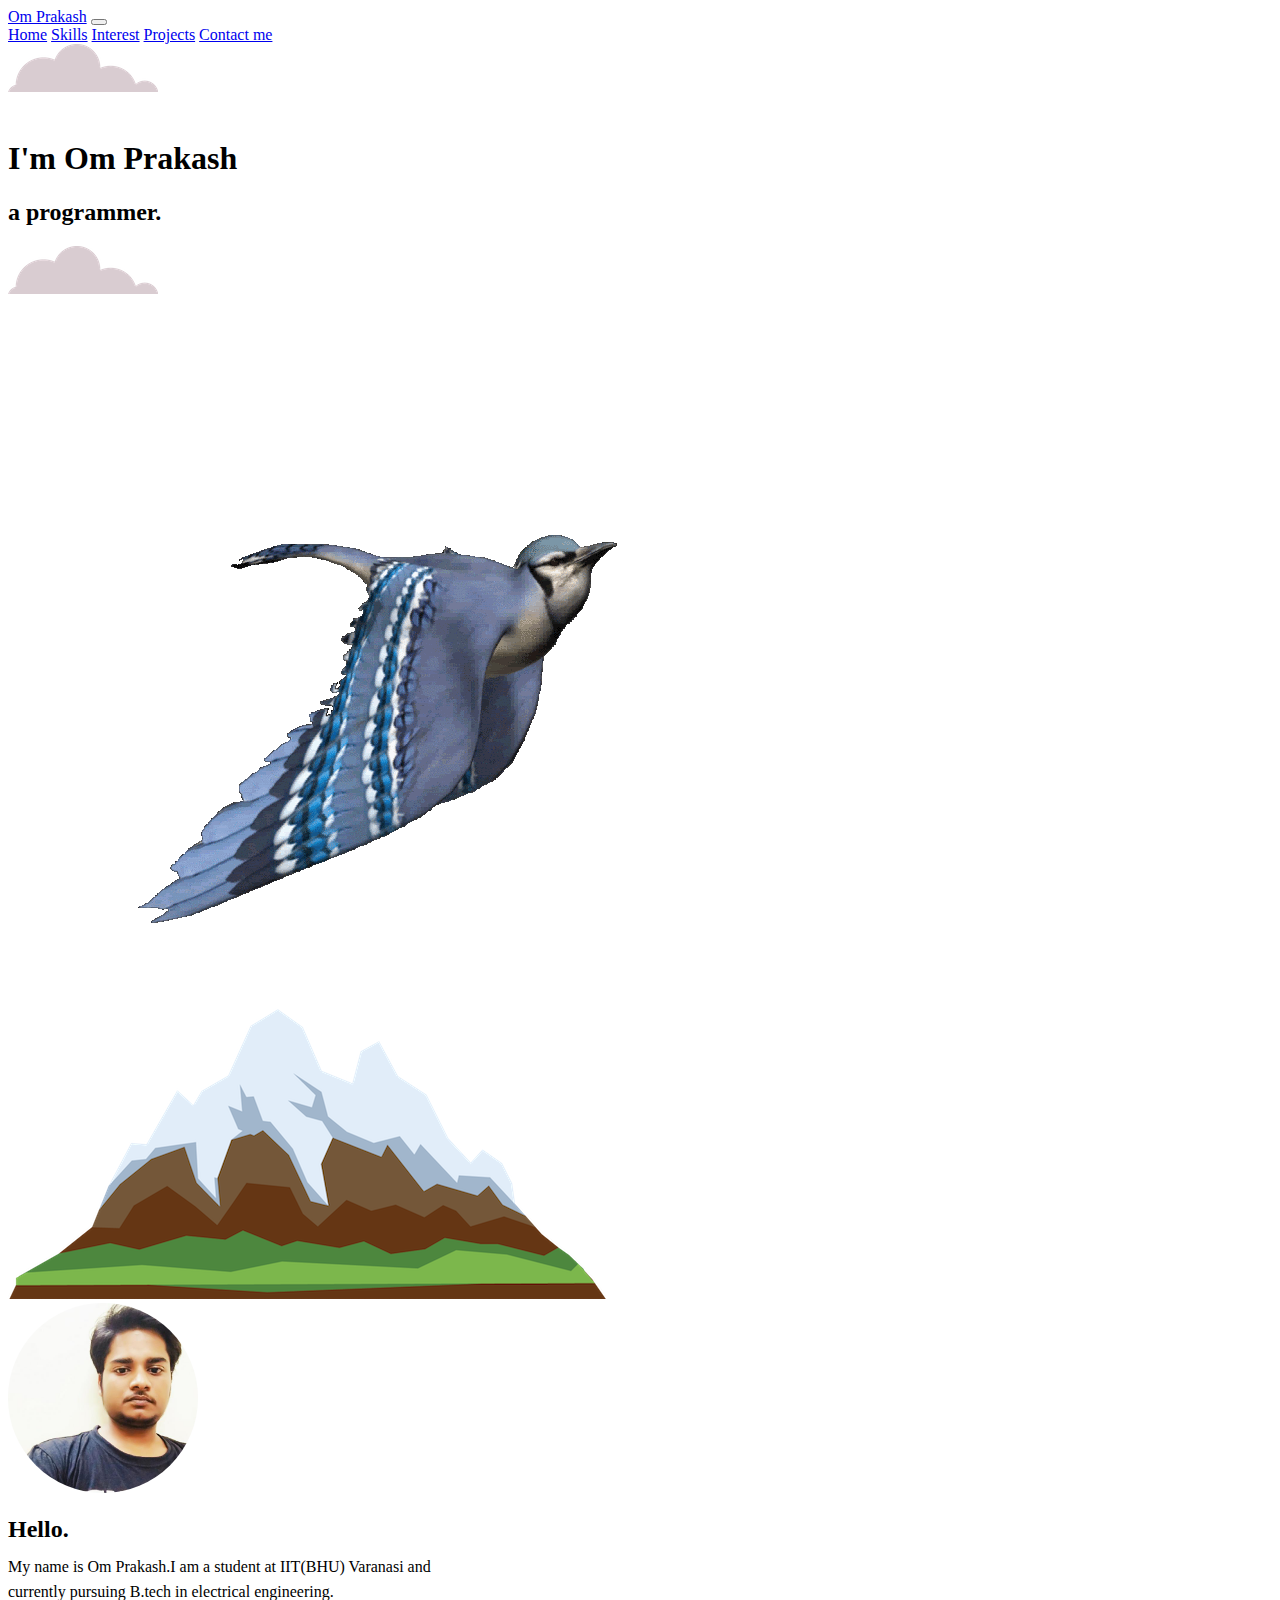
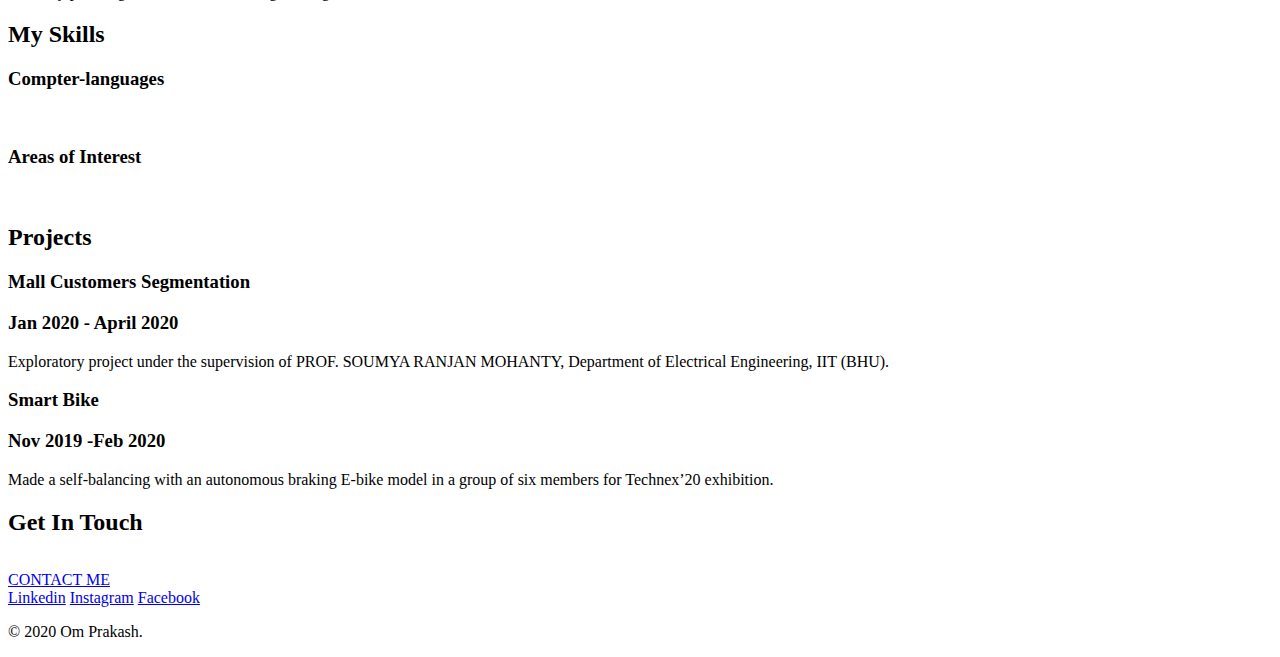
==== index.html @ a8c79b15 "Add files via upload" ====
<!DOCTYPE html>
<html>

<head>
  <meta charset="utf-8">
  <title>Om Prakash </title>
  <link rel="stylesheet" href="styles.css">
  <link rel="icon" href="favicon.ico">
  <link rel="preconnect" href="https://fonts.gstatic.com">
  <link href="https://fonts.googleapis.com/css2?family=Kaushan+Script&family=Merriweather&family=Montserrat&display=swap" rel="stylesheet">
  <link href="https://fonts.googleapis.com/css2?family=Great+Vibes&display=swap" rel="stylesheet">
  <link href="https://cdn.jsdelivr.net/npm/bootstrap@5.0.0-beta2/dist/css/bootstrap.min.css" rel="stylesheet" integrity="sha384-BmbxuPwQa2lc/FVzBcNJ7UAyJxM6wuqIj61tLrc4wSX0szH/Ev+nYRRuWlolflfl" crossorigin="anonymous">
 <script type="text/javascript">
   window.onload=function()
   {
    document.getElementById('preloader').style.display="none" ;
    document.getElementById('main').style.display="block" ;
   }
 </script>
</head>

<body>

  <div id="preloader" style="display: flex ;align-items: center;justify-content: center;" class="">
   <img style="width:30% ;height:30% ;"src="preload.gif" alt="">
  </div>
  <div id="main">
  <nav class="navbar navbar-expand-lg navbar-dark  ">
    <div class="container-fluid navabar-custom">
        <a class="navbar-brand " href="#">Om Prakash</a>
        <button class="navbar-toggler" type="button" data-bs-toggle="collapse" data-bs-target="#navbarNavAltMarkup" aria-controls="navbarNavAltMarkup" aria-expanded="false" aria-label="Toggle navigation">
            <span class="navbar-toggler-icon"></span>
        </button>
        <div class="collapse navbar-collapse" id="navbarNavAltMarkup">
            <div class="navbar-nav  ms-auto ">
                <a class="nav-link active" aria-current="page" href="#">Home</a>
                <a class="nav-link" href="#">Skills</a>
                <a class="nav-link" href="#">Interest</a>
                <a class="nav-link" href="#">Projects</a>
                <a class="nav-link" href="#">Contact me</a>
            </div>
        </div>
    </div>
</nav>

  <div class="top-container">
    <img class="top-cloud" src="cloud.png" alt="cloud">
    <h1 style="margin-top:3.5% ;">I'm Om Prakash</h1>
    <h2 style="margin-top: 20px ;">a programmer.</h2>
    <img class="bottom-cloud" src="cloud.png" alt="cloud">
    <div class="container">
     <img src="1.gif" alt="" class="bird">
    </div>
    <img class="mountain" src="mountain.png" alt="mountain">
  </div>

  <div class="middle-container">
    <div class="profile">
      <img class="profile-images" width="190" height="190" style="border-radius :100% ;" src="pic.jpeg" alt="profile photo">
      <h2 style="margin-bottom:0;">Hello.</h2>
      <p style="margin-top:15px ;margin-bottom:0;">My name is Om Prakash.I am a student at IIT(BHU) Varanasi and </p>
      <p style="margin-top:7px ;">currently pursuing B.tech in electrical engineering.</p>
    </div>

    <div class="skills">
      <h2>My Skills</h2>
      <div class="skill-row">
        <h3>Compter-languages</h3>
        <img class="skill-images" src="https://www.flaticon.com/svg/static/icons/svg/3522/3522283.svg" alt="">
        <img class="skill-images" src="https://www.flaticon.com/svg/static/icons/svg/919/919841.svg" alt="">
        <img class="skill-images" src="https://encrypted-tbn0.gstatic.com/images?q=tbn%3AANd9GcR-Jv7PUxguYpQajHH_O7sithBdYjud4yX-RA&usqp=CAU" alt="">
      </div>
      <div class="skill-row">
        <h3>Areas of Interest</h3>
        <img class="skill-images" src="https://encrypted-tbn0.gstatic.com/images?q=tbn%3AANd9GcQUdCcpIP-4OM67r0qhZ4t2pnaHOwc1dmBVHQ&usqp=CAU" alt="">
        <img class="skill-images" src="https://miro.medium.com/max/1200/1*pE2fOVDikEUwiQJlh4ggzg.jpeg" alt="">
        <img class="skill-images" src="https://encrypted-tbn0.gstatic.com/images?q=tbn%3AANd9GcRnnXZkPIuKunti63oDZ3qPDF-9YlYYuJaTmQ&usqp=CAU" alt="">

      </div>
    </div>

    <div class="Projects">
      <h2>Projects</h2>
      <div class="Projects-row">
        <div class="Projects-row-heading">
          <h3>Mall Customers Segmentation</h3>
          <h3>Jan 2020 - April 2020</h3>
        </div>
        <p class="Projects-row-text">Exploratory project under the supervision of PROF. SOUMYA RANJAN MOHANTY, Department of Electrical Engineering, IIT (BHU).</p>
      </div>
      <div class="Projects-row">
        <div class="Projects-row-heading">
          <h3>Smart Bike</h3>
          <h3>Nov 2019 -Feb 2020</h3>
        </div>
        <p class="Projects-row-text">Made a self-balancing with an autonomous braking E-bike model in a group of six members for Technex’20 exhibition.</p>

      </div>
    </div>

    <div class="contact-me">
      <h2 style="margin-bottom:35px ;">Get In Touch</h2>
      <a class="btn" href="contact.html">CONTACT ME</a>
    </div>
  </div>


  <div class="bottom-container">
    <a class="footer-link" href="https://www.linkedin.com/in/om-prakash-99758b162/">Linkedin</a>
    <a class="footer-link" href="https://www.instagram.com/omprakash_08_/">Instagram</a>
    <a class="footer-link" href="https://www.facebook.com/profile.php?id=100005571438388">Facebook</a>
    <p class="copywirte">© 2020 Om Prakash.</p>
  </div>

</div>

<script src="https://cdn.jsdelivr.net/npm/bootstrap@5.0.0-beta2/dist/js/bootstrap.bundle.min.js" integrity="sha384-b5kHyXgcpbZJO/tY9Ul7kGkf1S0CWuKcCD38l8YkeH8z8QjE0GmW1gYU5S9FOnJ0" crossorigin="anonymous"></script>
</body>

</html>
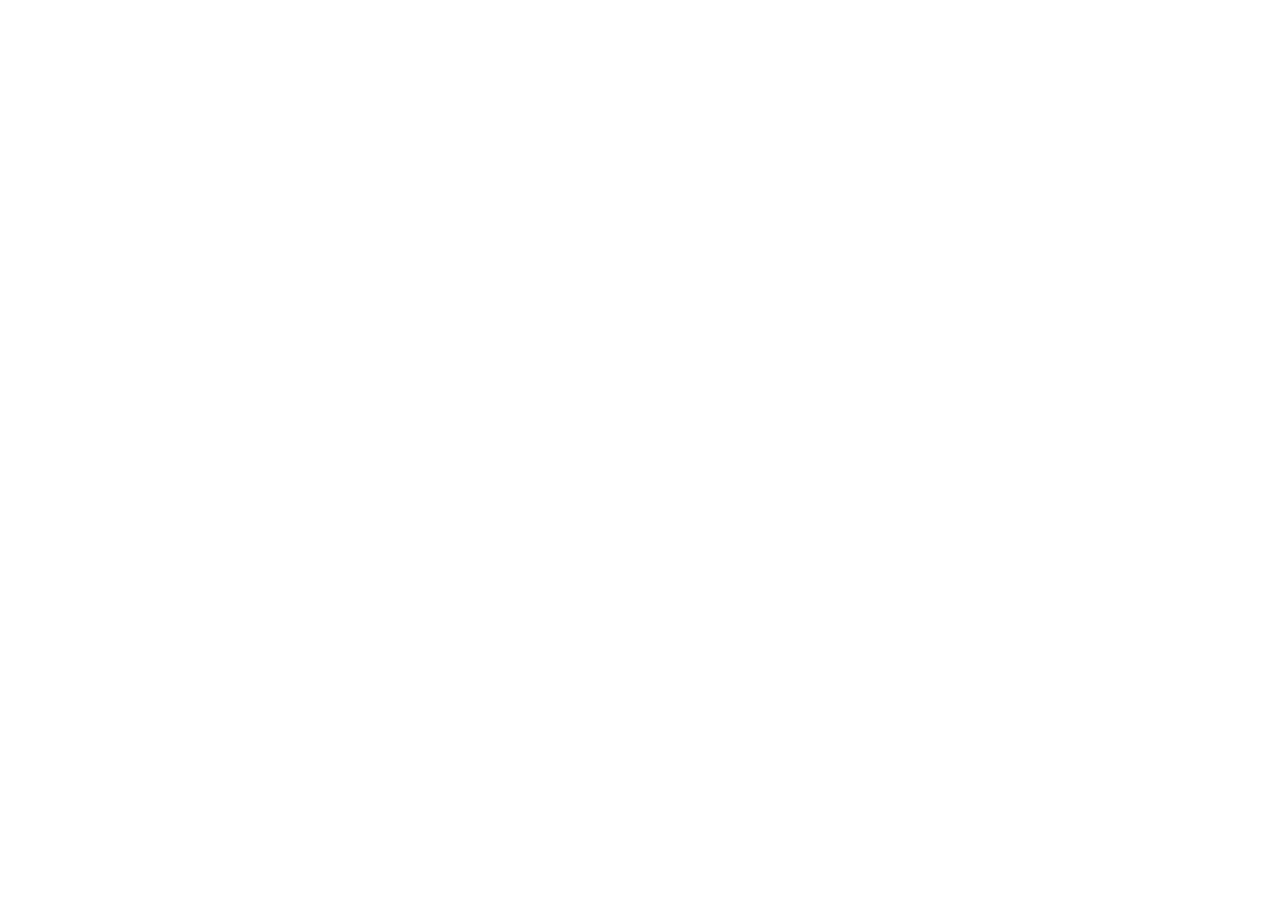
==== commit 03dcb68a: "Update index.html" ====
--- a/index.html
+++ b/index.html
@@ -14,7 +14,7 @@
    window.onload=function()
    {
     document.getElementById('preloader').style.display="none" ;
-    document.getElementById('main').style.display="block" ;
+    document.getElementById('main-').style.display="block" ;
    }
  </script>
 </head>
--- a/styles.css
+++ b/styles.css
@@ -0,0 +1,226 @@
+/*************************************************tag element***********************************************************/
+body {
+  text-align: center;
+  margin: 0;
+  font-family: 'Merriweather', serif;
+  font-size: 20px !important;
+  color: #40514E;
+}
+
+hr {
+  border-color: #EAF6F6 !important;
+  border-width: 5px !important;
+  border-style: dotted none none !important;
+  width: 10% !important;
+  margin: 60px auto !important;
+  opacity: revert !important ;
+  background-color: transparent !important ;
+}
+
+h1 {
+  color: #66bfbf;
+  font-size: 4.0rem !important;
+  margin: 0 auto;
+  font-family: 'Great Vibes', cursive;
+  /*font-family: 'Kaushan Script', cursive;*/
+}
+
+h2 {
+  color: #66BFBF;
+  font-family: 'Montserrat', sans-serif;
+  font-size: 1.8rem !important;
+  font-weight: bold;
+  margin: 35px auto;
+
+}
+
+h3 {
+  color: #11999E;
+  margin: 5px !important;
+    font-family: 'Montserrat', sans-serif;
+  font-weight: normal;
+}
+p{
+  letter-spacing:1px !important;
+  font-size: 1.7rem !important ;}
+
+
+/******************************************************************************class tag *************************************************/
+#main{
+display: none;
+}
+#preloader{
+margin-top: 13%;
+/*animation: bg-color 5s infinite ;*/
+}
+
+
+.top-container {
+  background-color: #cbf1f5;
+  position: relative;
+
+  padding-top: 100px;
+  overflow: hidden;
+
+}
+
+.top-cloud {
+  position: absolute;
+  right: 25%;
+  top: 8%;
+}
+
+.bottom-cloud {
+  position: absolute;
+  left: 22%;
+  top: 43% ;
+}
+.mountain{
+margin-top: 8%   ;
+}
+
+.middle-container {
+  margin: 50px 0 ;
+}
+
+.bottom-container {
+  /*background-color: #66BFBF;*/
+  background-color: #00303f;
+  padding: 2rem 0 1rem ;
+}
+
+.skills{
+  background-color:#E4F9F5 ;
+  padding: 3rem 0 ;
+  margin-top:5rem ;
+}
+
+.skill-images {
+  width: 225px;
+  height: 225px;
+  border-radius: 100%;
+  padding: 10px;
+  margin-bottom: 80px ;
+  margin-top: 20px ;
+}
+.skill-row{
+  margin-top: 3rem ;
+}
+
+.profile-images {
+  margin-top: 15px;
+  margin-bottom: 10px ;
+}
+
+.Projects-row-heading {
+  float: left;
+  text-align: left;
+}
+
+.Projects-row-text {
+  text-align: left;
+  margin-left: 30rem;
+  line-height: 1.7;
+}
+
+.Projects-row {
+  margin: 50px 10rem;
+}
+.Projects{
+  margin: 85px 0 140px ;
+}
+.contact-me{
+  margin: 80px auto;
+}
+
+.btn {
+  background: #11cdd4;
+  background-image: -webkit-linear-gradient(top, #11cdd4, #11999e);
+  background-image: -moz-linear-gradient(top, #11cdd4, #11999e);
+  background-image: -ms-linear-gradient(top, #11cdd4, #11999e);
+  background-image: -o-linear-gradient(top, #11cdd4, #11999e);
+  background-image: linear-gradient(to bottom, #11cdd4, #11999e);
+  -webkit-border-radius: 8;
+  -moz-border-radius: 8;
+  border-radius: 8px !important;
+    font-family: 'Montserrat', sans-serif;
+  color: #ffffff;
+  font-size: 16px;
+  padding: 10px 20px 10px 20px;
+  border: solid #2dcf9f 2px;
+  text-decoration: none;
+}
+
+.btn:hover {
+  background: #30e3cb;
+  background-image: -webkit-linear-gradient(top, #30e3cb, #2bc4ad);
+  background-image: -moz-linear-gradient(top, #30e3cb, #2bc4ad);
+  background-image: -ms-linear-gradient(top, #30e3cb, #2bc4ad);
+  background-image: -o-linear-gradient(top, #30e3cb, #2bc4ad);
+  background-image: linear-gradient(to bottom, #30e3cb, #2bc4ad);
+  text-decoration: none;
+}
+
+
+.footer-link{
+  color: #11999E ;
+    font-family: 'Montserrat', sans-serif;
+    margin: 10px 3% ;
+    text-decoration: none;
+}
+.footer-link:hover{
+  color: #EAF6F6;
+}
+
+.copywirte{
+  color: #EAF6F6 ;
+  margin-top: 1rem ;
+  font-size: 1.2rem !important ;
+}
+/*************************************************nav element*************************************/
+.navbar-dark {
+    background-color:#00303f;
+    font-size :1.3rem ;
+}
+.navbar-brand{
+    margin :0 2% !important;
+}
+.navbar-collapse{
+ margin-right :2% ;
+}
+.nav-link{
+    margin :0 0.65rem;
+}
+/***********************************************bird flying********************************************/
+
+.bird{
+  position: absolute;
+  width: 7rem ;
+  animation: fly 7s infinite ;
+}
+@keyframes bg-color {
+0%{background-color: #6666ff ;}
+25%{background-color: #3398db;}
+50%{background-color: skyblue ;}
+75%{background-color: #3398db;}
+100%{background-color: #6666ff;}
+}
+@keyframes fly{
+0%{
+  left :-15% ;
+  top: 70% ;
+}
+25%{
+top: 50% ;
+}
+50%{
+top: 35% ;
+}
+75%{
+top: 35% ;
+}
+100%{
+  left: 115% ;
+  top: 30% ;
+}
+}
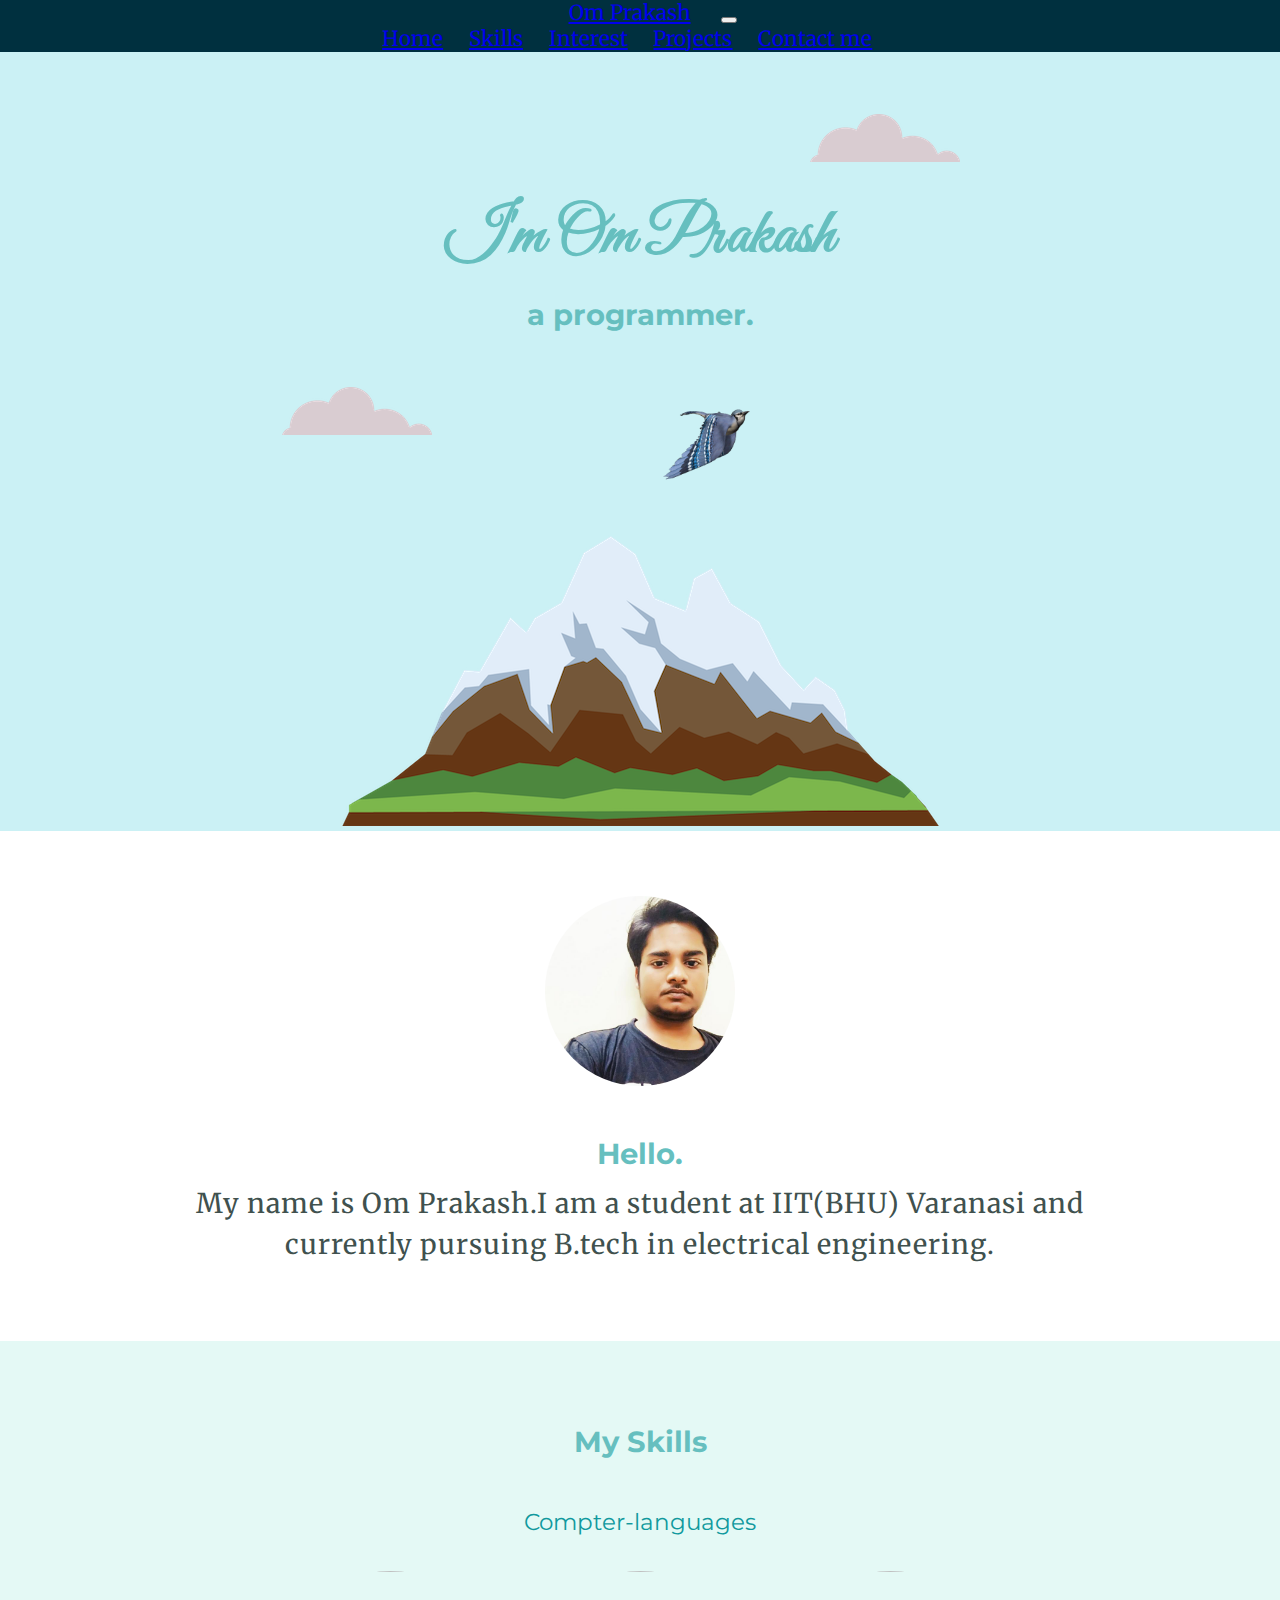
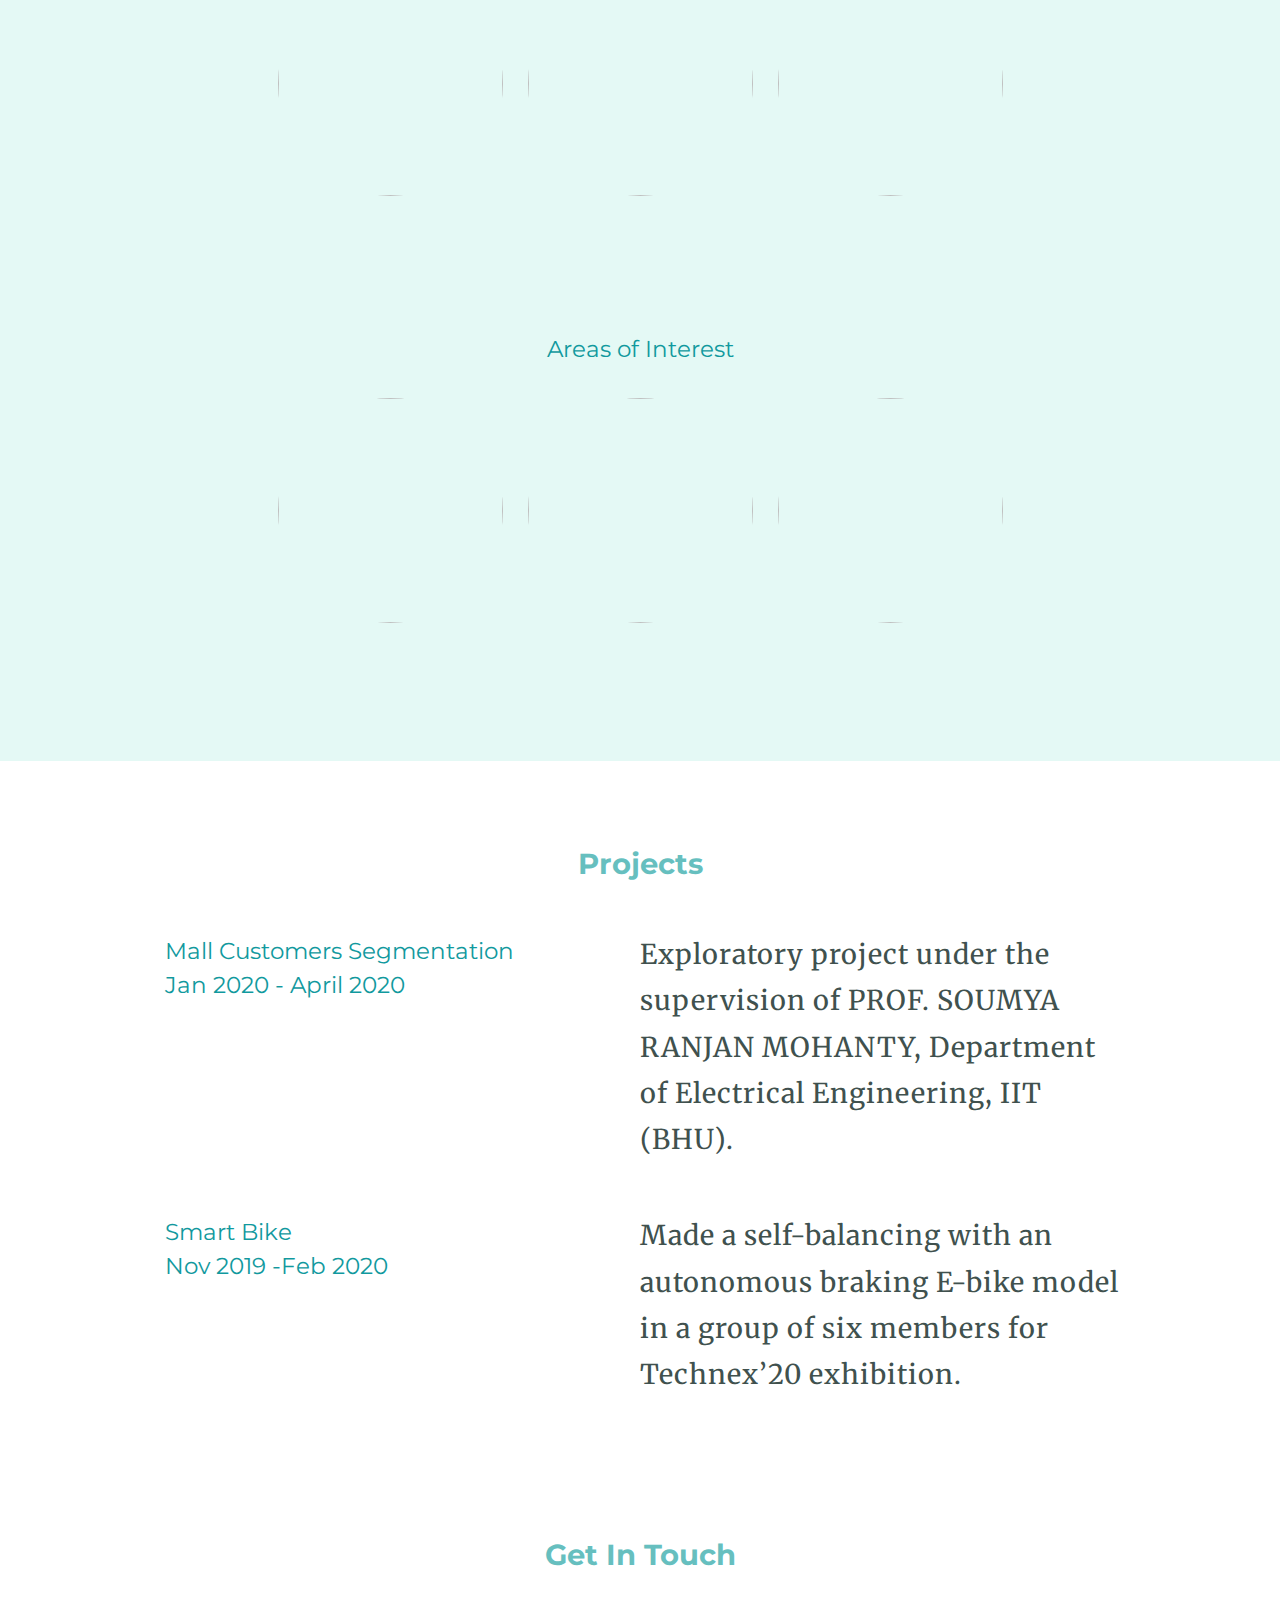
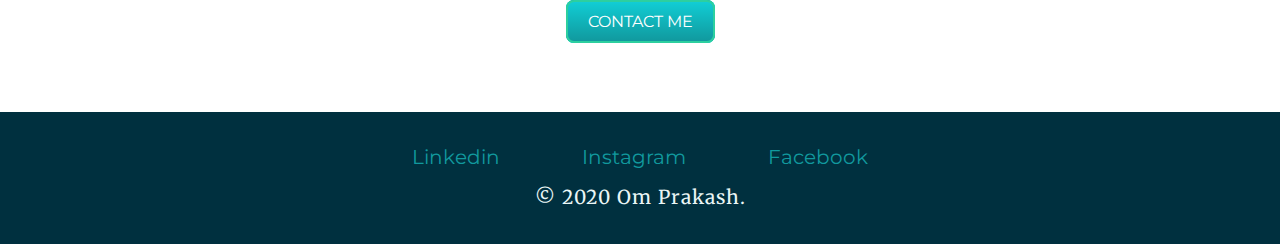
==== commit bbfdc0ce: "Update index.html" ====
--- a/index.html
+++ b/index.html
@@ -14,15 +14,15 @@
    window.onload=function()
    {
     document.getElementById('preloader').style.display="none" ;
-    document.getElementById('main-').style.display="block" ;
+    document.getElementById('main').style.display="block" ;
    }
  </script>
 </head>
 
 <body>
 
-  <div id="preloader" style="display: flex ;align-items: center;justify-content: center;" class="">
-   <img style="width:30% ;height:30% ;"src="preload.gif" alt="">
+  <div id="preloader" style="" class="">
+   <img src="preload.gif" alt="">
   </div>
   <div id="main">
   <nav class="navbar navbar-expand-lg navbar-dark  ">
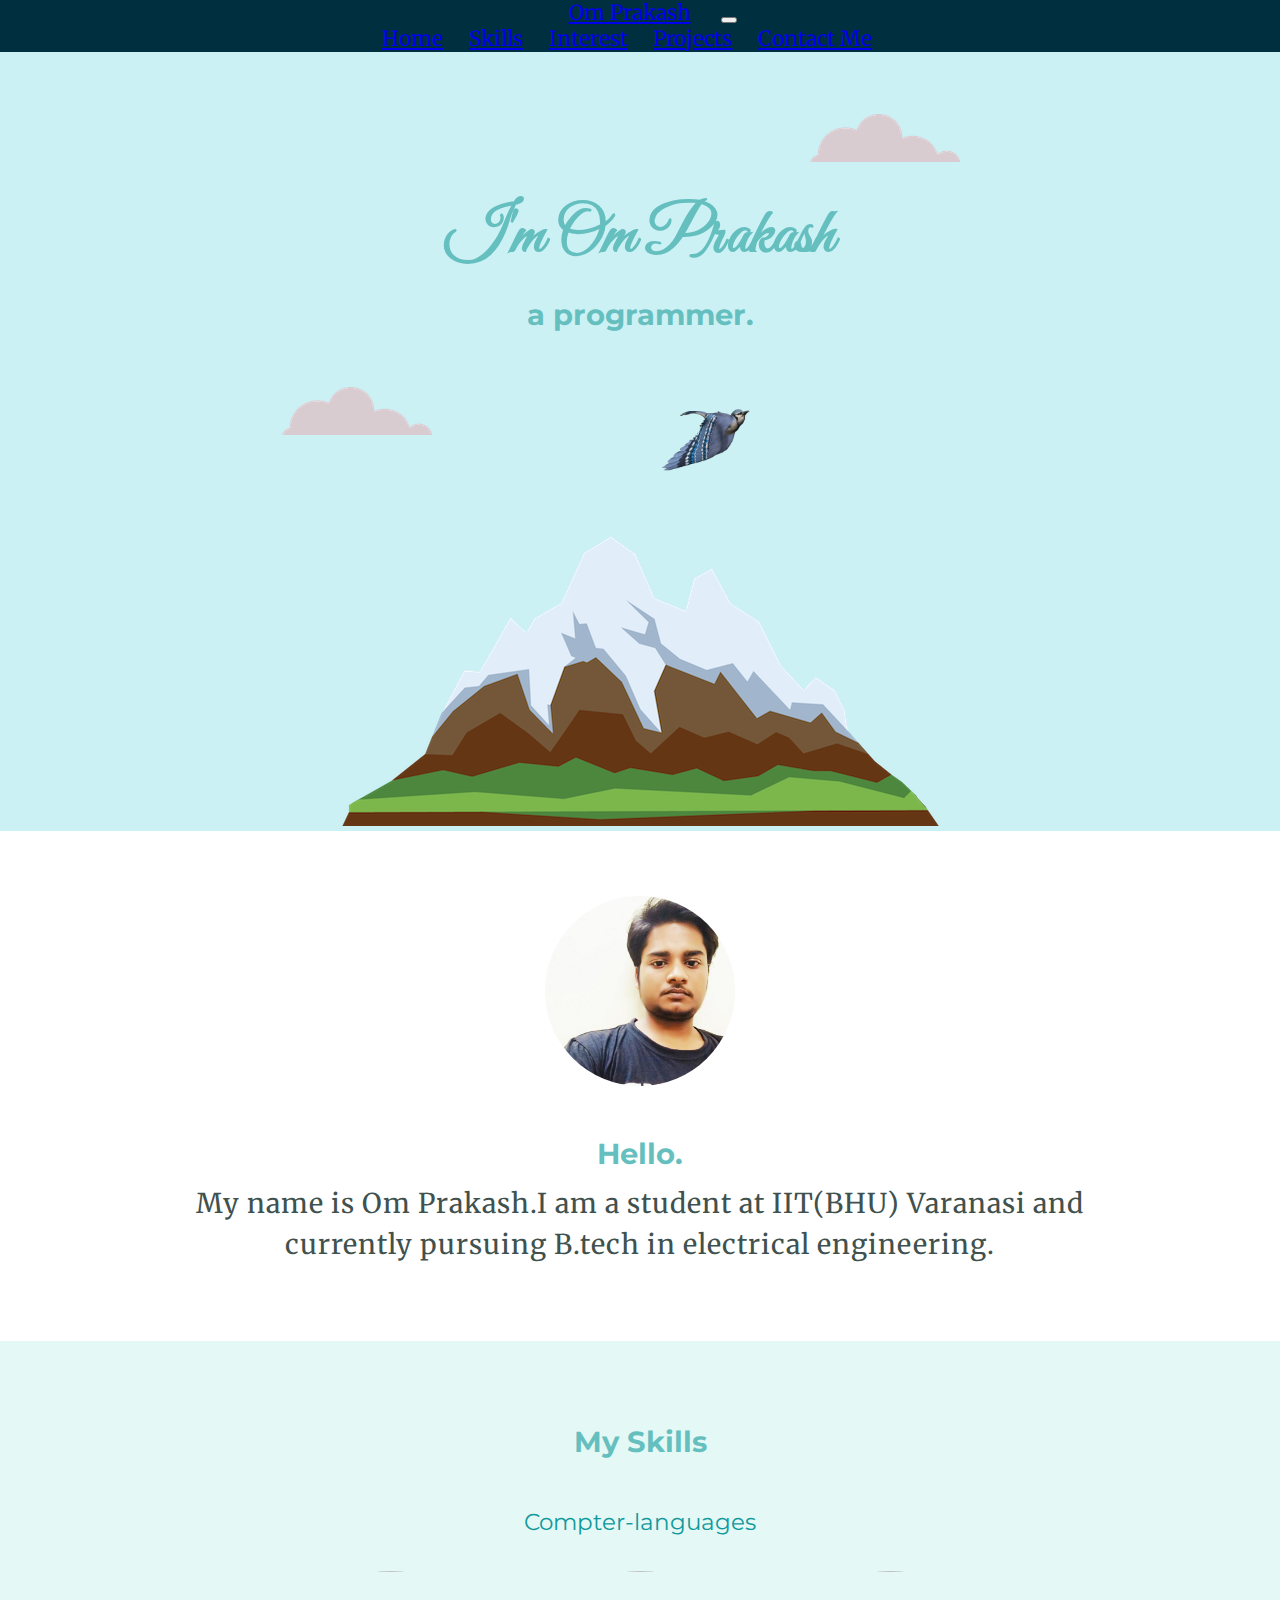
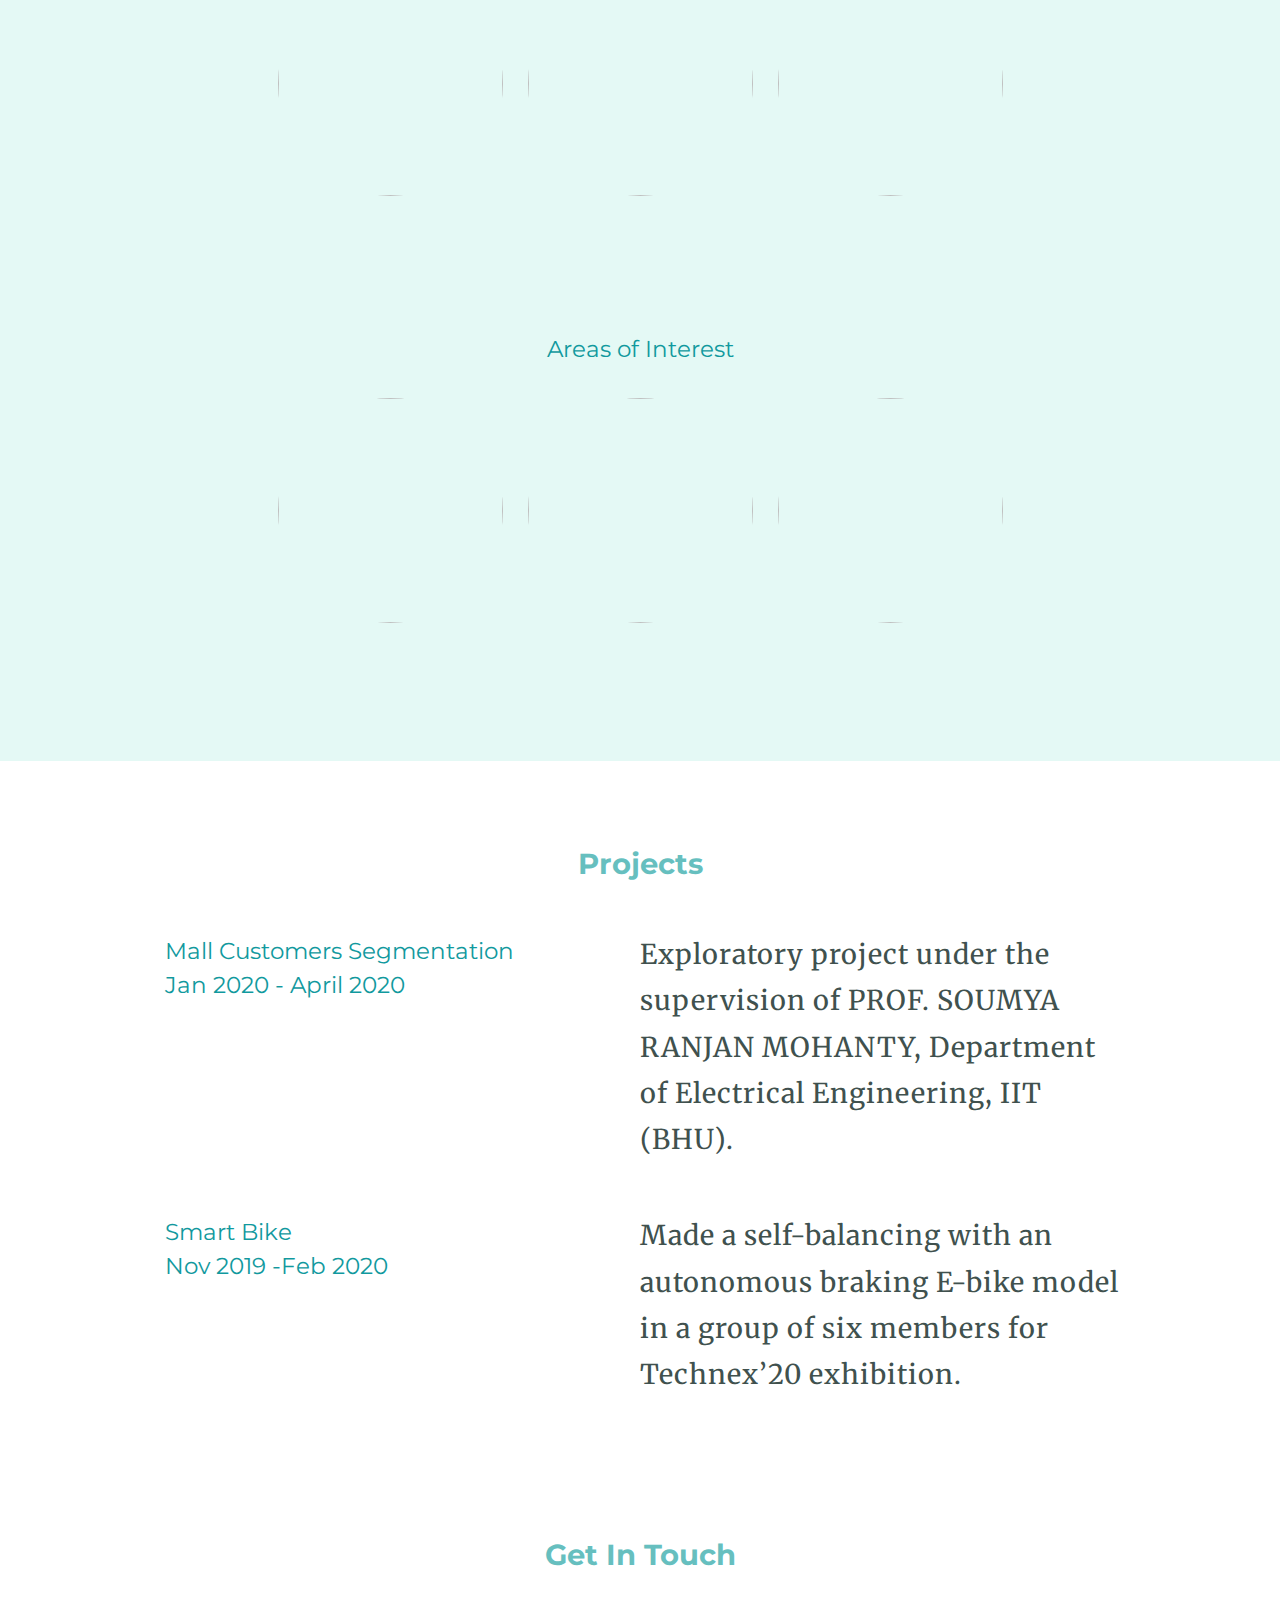
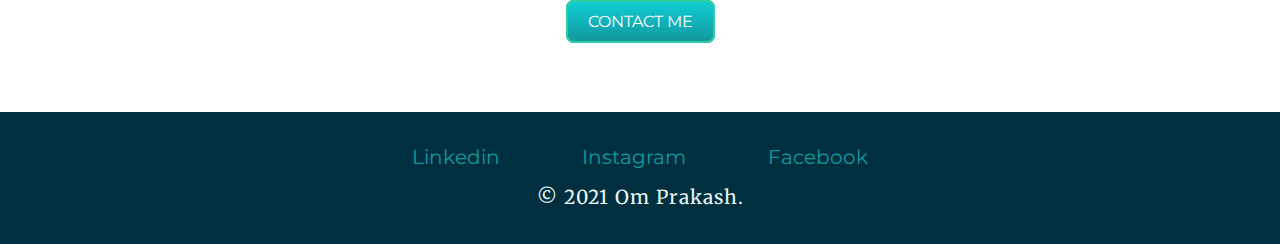
==== commit 769aca32: "Update index.html" ====
--- a/index.html
+++ b/index.html
@@ -22,7 +22,7 @@
 <body>
 
   <div id="preloader" style="" class="">
-   <img src="preload.gif" alt="">
+    <img src="preload.gif" alt="preloader_image"/>
   </div>
   <div id="main">
   <nav class="navbar navbar-expand-lg navbar-dark  ">
@@ -34,10 +34,10 @@
         <div class="collapse navbar-collapse" id="navbarNavAltMarkup">
             <div class="navbar-nav  ms-auto ">
                 <a class="nav-link active" aria-current="page" href="#">Home</a>
-                <a class="nav-link" href="#">Skills</a>
-                <a class="nav-link" href="#">Interest</a>
-                <a class="nav-link" href="#">Projects</a>
-                <a class="nav-link" href="#">Contact me</a>
+                <a class="nav-link" href="#Skills">Skills</a>
+                <a class="nav-link" href="#Interest">Interest</a>
+                <a class="nav-link" href="#Projects">Projects</a>
+                <a class="nav-link" href="#Contact_me">Contact Me</a>
             </div>
         </div>
     </div>
@@ -64,13 +64,13 @@
 
     <div class="skills">
       <h2>My Skills</h2>
-      <div class="skill-row">
+      <div class="skill-row" id="Skills">
         <h3>Compter-languages</h3>
         <img class="skill-images" src="https://www.flaticon.com/svg/static/icons/svg/3522/3522283.svg" alt="">
         <img class="skill-images" src="https://www.flaticon.com/svg/static/icons/svg/919/919841.svg" alt="">
         <img class="skill-images" src="https://encrypted-tbn0.gstatic.com/images?q=tbn%3AANd9GcR-Jv7PUxguYpQajHH_O7sithBdYjud4yX-RA&usqp=CAU" alt="">
       </div>
-      <div class="skill-row">
+      <div class="skill-row" id="Interest"> 
         <h3>Areas of Interest</h3>
         <img class="skill-images" src="https://encrypted-tbn0.gstatic.com/images?q=tbn%3AANd9GcQUdCcpIP-4OM67r0qhZ4t2pnaHOwc1dmBVHQ&usqp=CAU" alt="">
         <img class="skill-images" src="https://miro.medium.com/max/1200/1*pE2fOVDikEUwiQJlh4ggzg.jpeg" alt="">
@@ -79,7 +79,7 @@
       </div>
     </div>
 
-    <div class="Projects">
+    <div class="Projects" id="Projects">
       <h2>Projects</h2>
       <div class="Projects-row">
         <div class="Projects-row-heading">
@@ -98,7 +98,7 @@
       </div>
     </div>
 
-    <div class="contact-me">
+    <div class="contact-me" id="Contact_me">
       <h2 style="margin-bottom:35px ;">Get In Touch</h2>
       <a class="btn" href="contact.html">CONTACT ME</a>
     </div>
@@ -109,7 +109,7 @@
     <a class="footer-link" href="https://www.linkedin.com/in/om-prakash-99758b162/">Linkedin</a>
     <a class="footer-link" href="https://www.instagram.com/omprakash_08_/">Instagram</a>
     <a class="footer-link" href="https://www.facebook.com/profile.php?id=100005571438388">Facebook</a>
-    <p class="copywirte">© 2020 Om Prakash.</p>
+    <p class="copywirte">© 2021 Om Prakash.</p>
   </div>
 
 </div>
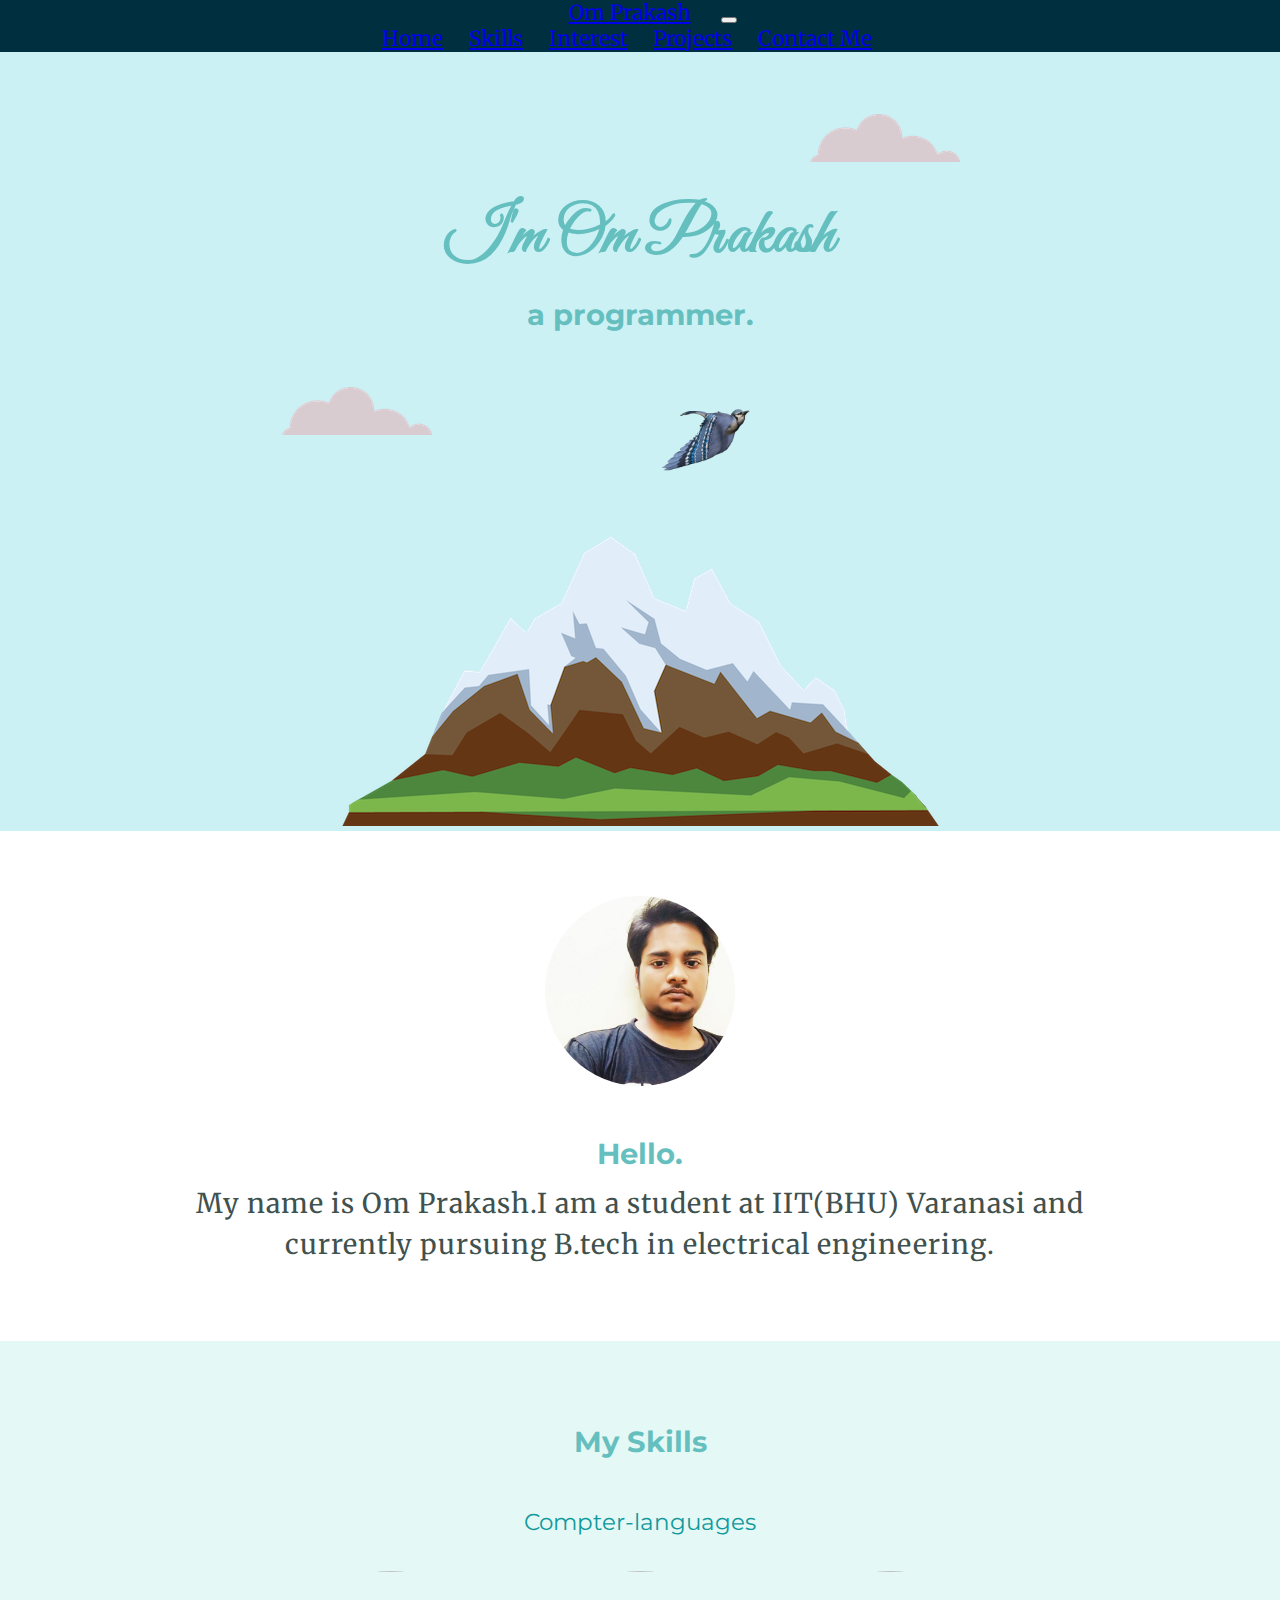
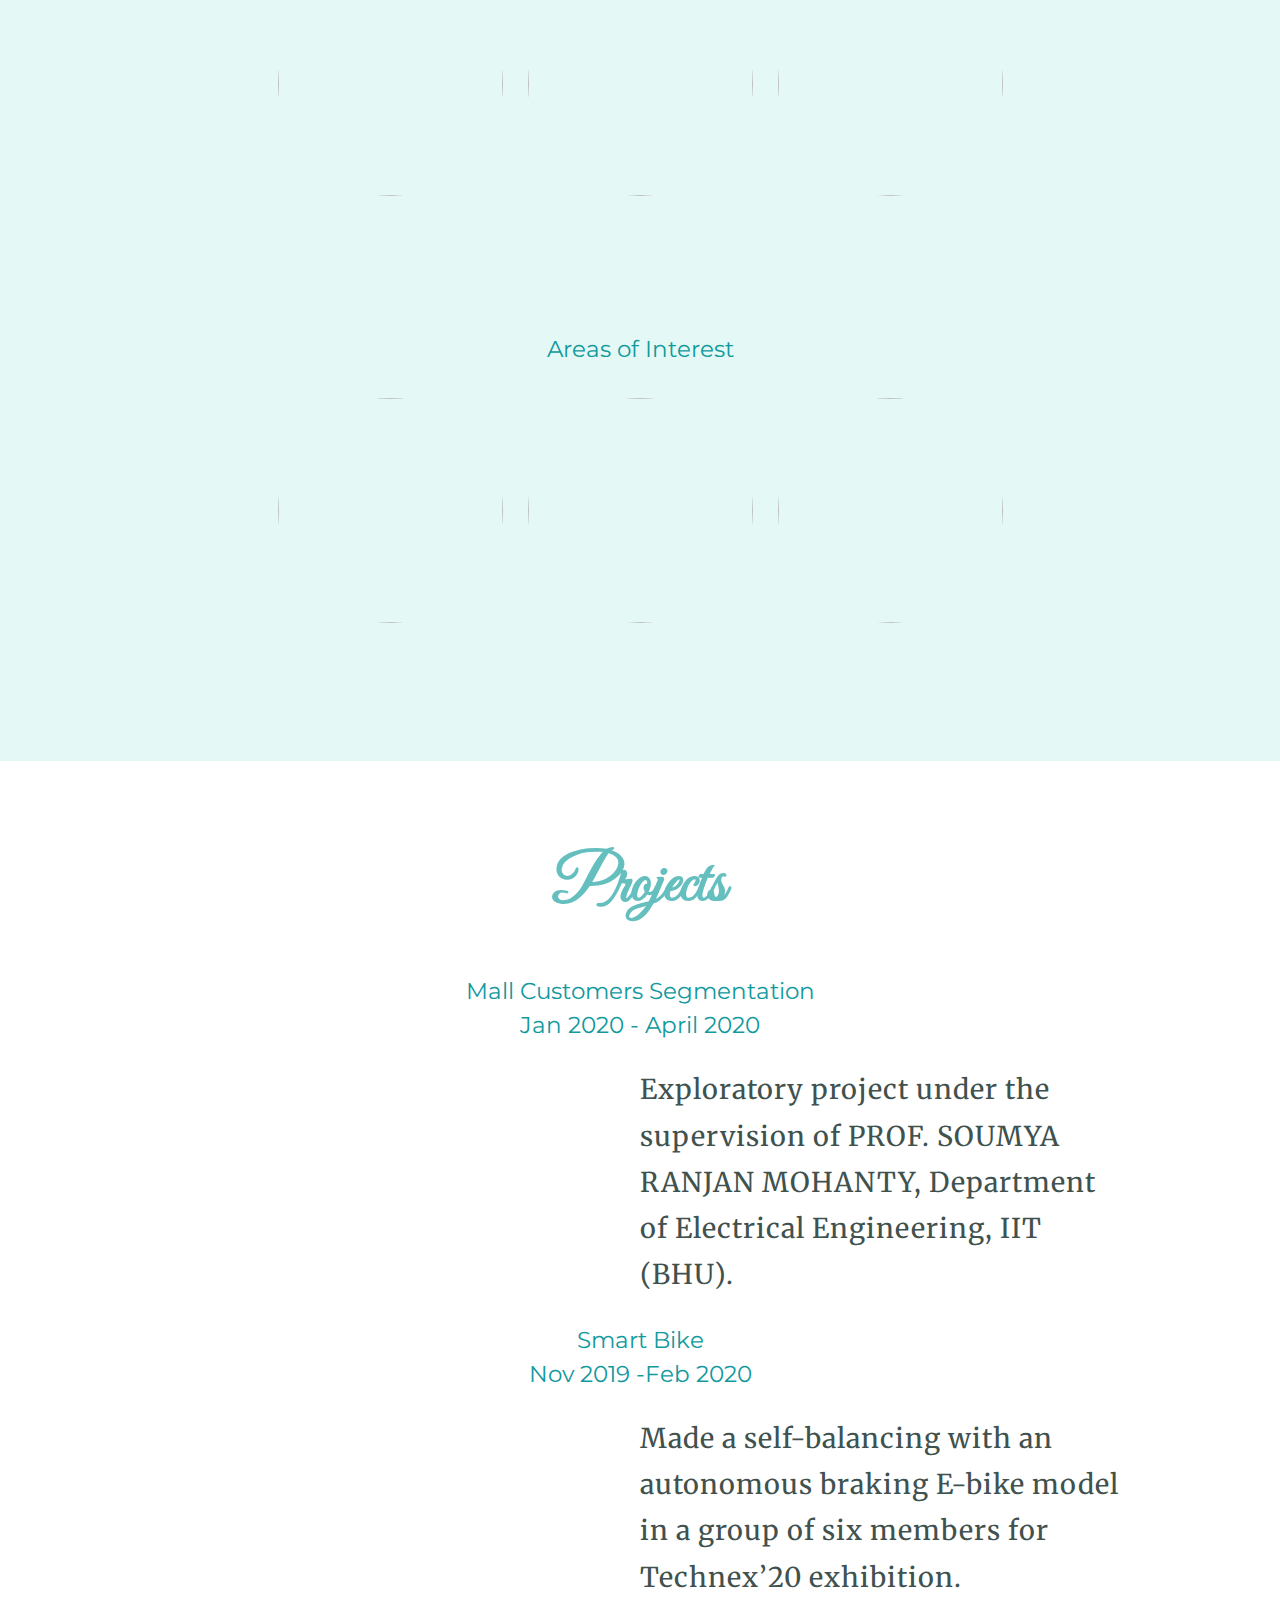
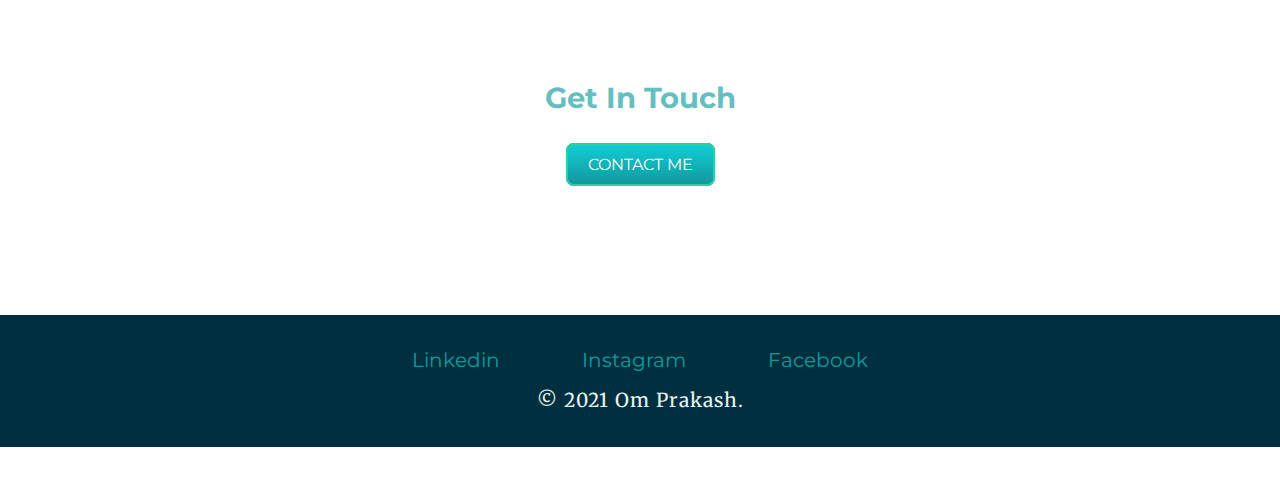
==== commit 10539464: "Update index.html" ====
--- a/index.html
+++ b/index.html
@@ -10,111 +10,128 @@
   <link href="https://fonts.googleapis.com/css2?family=Kaushan+Script&family=Merriweather&family=Montserrat&display=swap" rel="stylesheet">
   <link href="https://fonts.googleapis.com/css2?family=Great+Vibes&display=swap" rel="stylesheet">
   <link href="https://cdn.jsdelivr.net/npm/bootstrap@5.0.0-beta2/dist/css/bootstrap.min.css" rel="stylesheet" integrity="sha384-BmbxuPwQa2lc/FVzBcNJ7UAyJxM6wuqIj61tLrc4wSX0szH/Ev+nYRRuWlolflfl" crossorigin="anonymous">
- <script type="text/javascript">
-   window.onload=function()
-   {
-    document.getElementById('preloader').style.display="none" ;
-    document.getElementById('main').style.display="block" ;
-   }
- </script>
+  <script type="text/javascript">
+    window.onload = function() {
+      document.getElementById('preloader').style.display = "none";
+      document.getElementById('main').style.display = "block";
+    }
+  </script>
 </head>
 
 <body>
 
   <div id="preloader" style="" class="">
-    <img src="preload.gif" alt="preloader_image"/>
+    <img src="preload.gif" alt="preloader_image" />
   </div>
   <div id="main">
-  <nav class="navbar navbar-expand-lg navbar-dark  ">
-    <div class="container-fluid navabar-custom">
+    <nav class="navbar navbar-expand-lg navbar-dark  ">
+      <div class="container-fluid navabar-custom">
         <a class="navbar-brand " href="#">Om Prakash</a>
         <button class="navbar-toggler" type="button" data-bs-toggle="collapse" data-bs-target="#navbarNavAltMarkup" aria-controls="navbarNavAltMarkup" aria-expanded="false" aria-label="Toggle navigation">
-            <span class="navbar-toggler-icon"></span>
+          <span class="navbar-toggler-icon"></span>
         </button>
         <div class="collapse navbar-collapse" id="navbarNavAltMarkup">
-            <div class="navbar-nav  ms-auto ">
-                <a class="nav-link active" aria-current="page" href="#">Home</a>
-                <a class="nav-link" href="#Skills">Skills</a>
-                <a class="nav-link" href="#Interest">Interest</a>
-                <a class="nav-link" href="#Projects">Projects</a>
-                <a class="nav-link" href="#Contact_me">Contact Me</a>
-            </div>
+          <div class="navbar-nav  ms-auto ">
+            <a class="nav-link active" aria-current="page" href="#">Home</a>
+            <a class="nav-link" href="#Skills">Skills</a>
+            <a class="nav-link" href="#Interest">Interest</a>
+            <a class="nav-link" href="#Projects">Projects</a>
+            <a class="nav-link" href="#Contact_me">Contact Me</a>
+          </div>
         </div>
-    </div>
-</nav>
+      </div>
+    </nav>
 
-  <div class="top-container">
-    <img class="top-cloud" src="cloud.png" alt="cloud">
-    <h1 style="margin-top:3.5% ;">I'm Om Prakash</h1>
-    <h2 style="margin-top: 20px ;">a programmer.</h2>
-    <img class="bottom-cloud" src="cloud.png" alt="cloud">
-    <div class="container">
-     <img src="1.gif" alt="" class="bird">
-    </div>
-    <img class="mountain" src="mountain.png" alt="mountain">
-  </div>
-
-  <div class="middle-container">
-    <div class="profile">
-      <img class="profile-images" width="190" height="190" style="border-radius :100% ;" src="pic.jpeg" alt="profile photo">
-      <h2 style="margin-bottom:0;">Hello.</h2>
-      <p style="margin-top:15px ;margin-bottom:0;">My name is Om Prakash.I am a student at IIT(BHU) Varanasi and </p>
-      <p style="margin-top:7px ;">currently pursuing B.tech in electrical engineering.</p>
+    <div class="top-container">
+      <img class="top-cloud" src="cloud.png" alt="cloud">
+      <h1 style="margin-top:3.5% ;">I'm Om Prakash</h1>
+      <h2 style="margin-top: 20px ;">a programmer.</h2>
+      <img class="bottom-cloud" src="cloud.png" alt="cloud">
+      <div class="container">
+        <img src="1.gif" alt="" class="bird">
+      </div>
+      <img class="mountain" src="mountain.png" alt="mountain">
     </div>
 
-    <div class="skills">
-      <h2>My Skills</h2>
-      <div class="skill-row" id="Skills">
-        <h3>Compter-languages</h3>
-        <img class="skill-images" src="https://www.flaticon.com/svg/static/icons/svg/3522/3522283.svg" alt="">
-        <img class="skill-images" src="https://www.flaticon.com/svg/static/icons/svg/919/919841.svg" alt="">
-        <img class="skill-images" src="https://encrypted-tbn0.gstatic.com/images?q=tbn%3AANd9GcR-Jv7PUxguYpQajHH_O7sithBdYjud4yX-RA&usqp=CAU" alt="">
+    <div class="middle-container">
+      <div class="profile">
+        <img class="profile-images" width="190" height="190" style="border-radius :100% ;" src="pic.jpeg" alt="profile photo">
+        <h2 style="margin-bottom:0;">Hello.</h2>
+        <p style="margin-top:15px ;margin-bottom:0;">My name is Om Prakash.I am a student at IIT(BHU) Varanasi and </p>
+        <p style="margin-top:7px ;">currently pursuing B.tech in electrical engineering.</p>
       </div>
-      <div class="skill-row" id="Interest"> 
-        <h3>Areas of Interest</h3>
-        <img class="skill-images" src="https://encrypted-tbn0.gstatic.com/images?q=tbn%3AANd9GcQUdCcpIP-4OM67r0qhZ4t2pnaHOwc1dmBVHQ&usqp=CAU" alt="">
-        <img class="skill-images" src="https://miro.medium.com/max/1200/1*pE2fOVDikEUwiQJlh4ggzg.jpeg" alt="">
-        <img class="skill-images" src="https://encrypted-tbn0.gstatic.com/images?q=tbn%3AANd9GcRnnXZkPIuKunti63oDZ3qPDF-9YlYYuJaTmQ&usqp=CAU" alt="">
 
+      <div class="skills">
+        <h2>My Skills</h2>
+        <div class="skill-row" id="Skills">
+          <h3>Compter-languages</h3>
+          <img class="skill-images" src="https://www.flaticon.com/svg/static/icons/svg/3522/3522283.svg" alt="">
+          <img class="skill-images" src="https://www.flaticon.com/svg/static/icons/svg/919/919841.svg" alt="">
+          <img class="skill-images" src="https://encrypted-tbn0.gstatic.com/images?q=tbn%3AANd9GcR-Jv7PUxguYpQajHH_O7sithBdYjud4yX-RA&usqp=CAU" alt="">
+        </div>
+        <div class="skill-row" id="Interest">
+          <h3>Areas of Interest</h3>
+          <img class="skill-images" src="https://encrypted-tbn0.gstatic.com/images?q=tbn%3AANd9GcQUdCcpIP-4OM67r0qhZ4t2pnaHOwc1dmBVHQ&usqp=CAU" alt="">
+          <img class="skill-images" src="https://miro.medium.com/max/1200/1*pE2fOVDikEUwiQJlh4ggzg.jpeg" alt="">
+          <img class="skill-images" src="https://encrypted-tbn0.gstatic.com/images?q=tbn%3AANd9GcRnnXZkPIuKunti63oDZ3qPDF-9YlYYuJaTmQ&usqp=CAU" alt="">
+
+        </div>
+      </div>
+
+      <div class="Projects" id="Projects">
+        <h1>Projects</h1>
+        <div class="row Projects-row">
+          <div class="Project-column col-lg-6 col-md-12">
+            <div class="card ">
+              <div class="card-header">
+                <h3>Mall Customers Segmentation</h3>
+                <h3>Jan 2020 - April 2020</h3>
+              </div>
+              <div class="Card-body">
+                <div class="card-body">
+                  <p class="Projects-row-text">Exploratory project under the supervision of PROF. SOUMYA RANJAN MOHANTY, Department of Electrical Engineering, IIT (BHU).</p>
+                </div>
+              </div>
+            </div>
+          </div>
+
+          <div class="Project-column col-lg-6 col-md-12">
+            <div class="card">
+              <div class="card-header">
+                <h3>Smart Bike</h3>
+                <h3>Nov 2019 -Feb 2020</h3>
+              </div>
+              <div class="Card-body">
+              <div class="card-body">
+                <p class="Projects-row-text">Made a self-balancing with an autonomous braking E-bike model in a group of six members for Technex’20 exhibition.</p>
+              </div>
+            </div>
+          </div>
+
+        </div>
+
+      </div>
+
+
+
+
+      <div class="contact-me" id="Contact_me">
+        <h2 style="margin-bottom:35px ;">Get In Touch</h2>
+        <a class="btn" href="contact.html">CONTACT ME</a>
       </div>
     </div>
 
-    <div class="Projects" id="Projects">
-      <h2>Projects</h2>
-      <div class="Projects-row">
-        <div class="Projects-row-heading">
-          <h3>Mall Customers Segmentation</h3>
-          <h3>Jan 2020 - April 2020</h3>
-        </div>
-        <p class="Projects-row-text">Exploratory project under the supervision of PROF. SOUMYA RANJAN MOHANTY, Department of Electrical Engineering, IIT (BHU).</p>
-      </div>
-      <div class="Projects-row">
-        <div class="Projects-row-heading">
-          <h3>Smart Bike</h3>
-          <h3>Nov 2019 -Feb 2020</h3>
-        </div>
-        <p class="Projects-row-text">Made a self-balancing with an autonomous braking E-bike model in a group of six members for Technex’20 exhibition.</p>
 
-      </div>
-    </div>
-
-    <div class="contact-me" id="Contact_me">
-      <h2 style="margin-bottom:35px ;">Get In Touch</h2>
-      <a class="btn" href="contact.html">CONTACT ME</a>
+    <div class="bottom-container">
+      <a class="footer-link" href="https://www.linkedin.com/in/om-prakash-99758b162/">Linkedin</a>
+      <a class="footer-link" href="https://www.instagram.com/omprakash_08_/">Instagram</a>
+      <a class="footer-link" href="https://www.facebook.com/profile.php?id=100005571438388">Facebook</a>
+      <p class="copywirte">© 2021 Om Prakash.</p>
     </div>
   </div>
 
 
-  <div class="bottom-container">
-    <a class="footer-link" href="https://www.linkedin.com/in/om-prakash-99758b162/">Linkedin</a>
-    <a class="footer-link" href="https://www.instagram.com/omprakash_08_/">Instagram</a>
-    <a class="footer-link" href="https://www.facebook.com/profile.php?id=100005571438388">Facebook</a>
-    <p class="copywirte">© 2021 Om Prakash.</p>
-  </div>
-
-</div>
-
-<script src="https://cdn.jsdelivr.net/npm/bootstrap@5.0.0-beta2/dist/js/bootstrap.bundle.min.js" integrity="sha384-b5kHyXgcpbZJO/tY9Ul7kGkf1S0CWuKcCD38l8YkeH8z8QjE0GmW1gYU5S9FOnJ0" crossorigin="anonymous"></script>
+  <script src="https://cdn.jsdelivr.net/npm/bootstrap@5.0.0-beta2/dist/js/bootstrap.bundle.min.js" integrity="sha384-b5kHyXgcpbZJO/tY9Ul7kGkf1S0CWuKcCD38l8YkeH8z8QjE0GmW1gYU5S9FOnJ0" crossorigin="anonymous"></script>
 </body>
 
 </html>
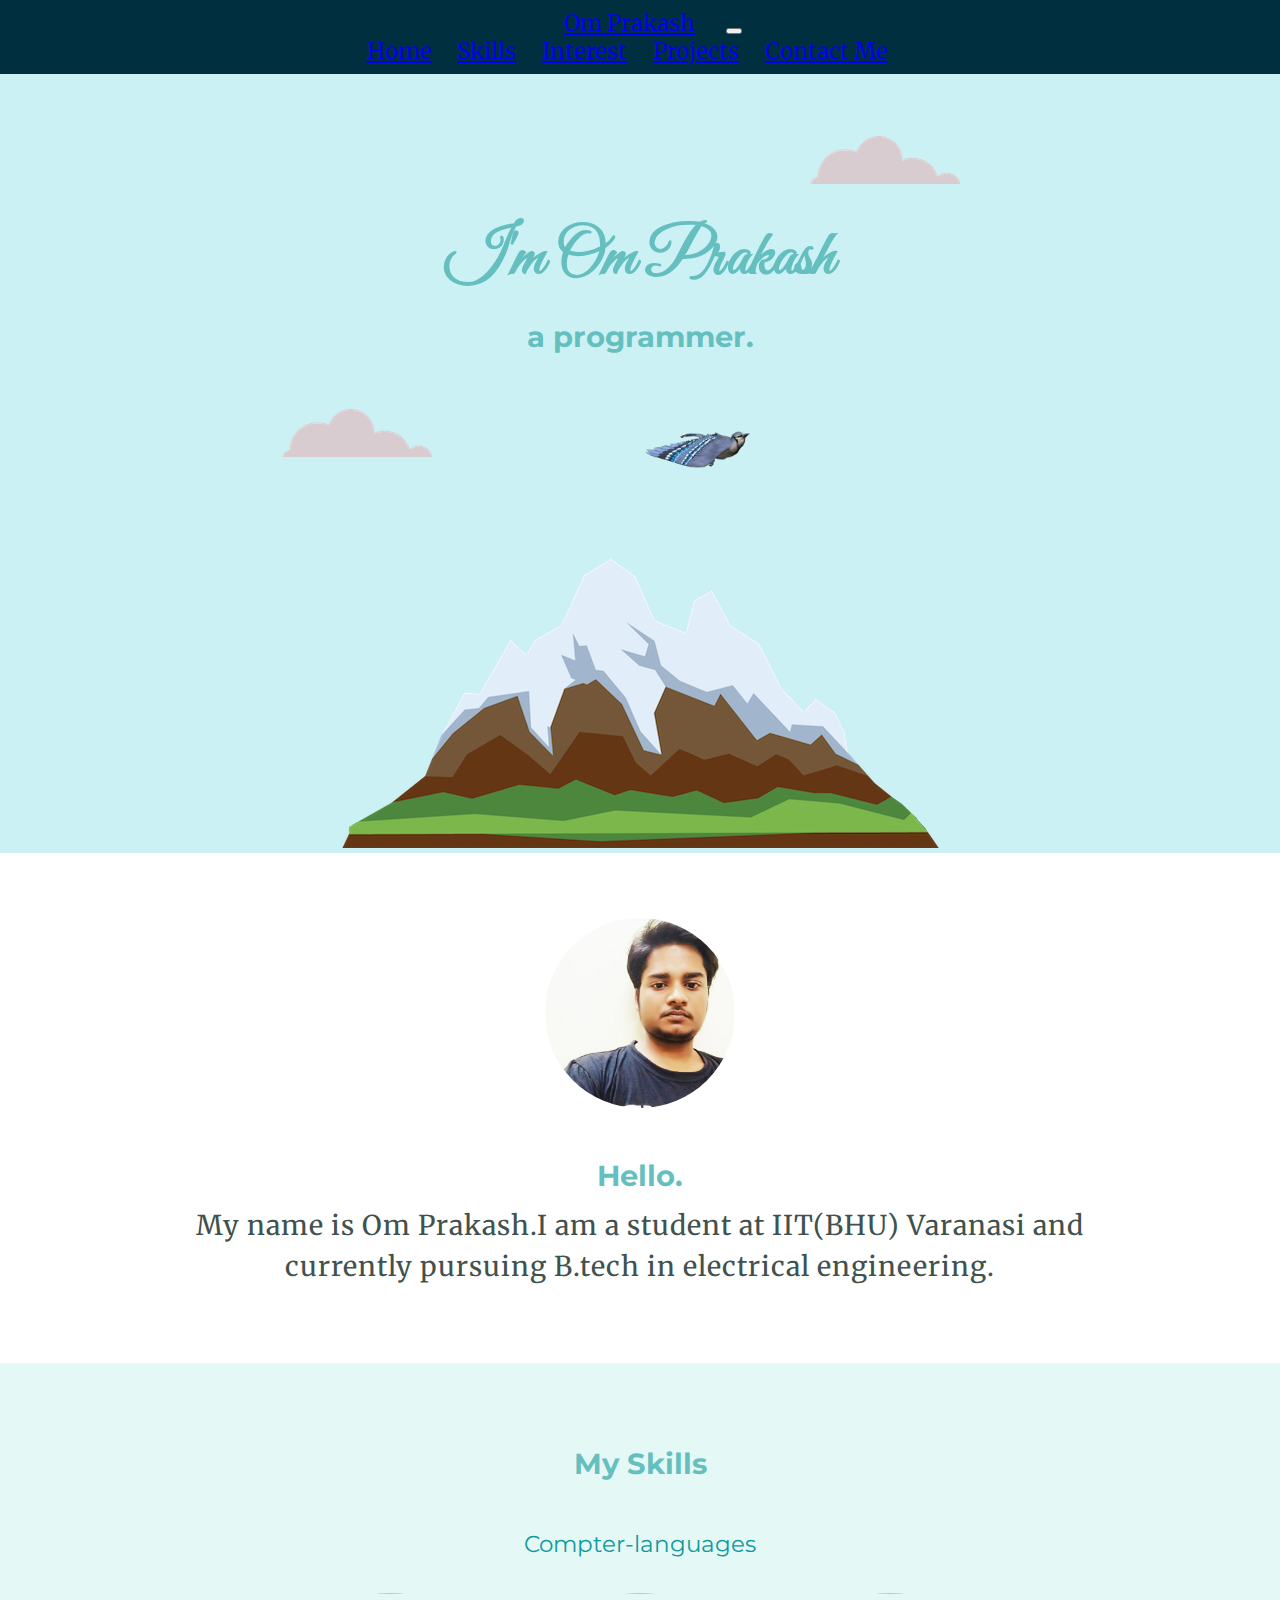
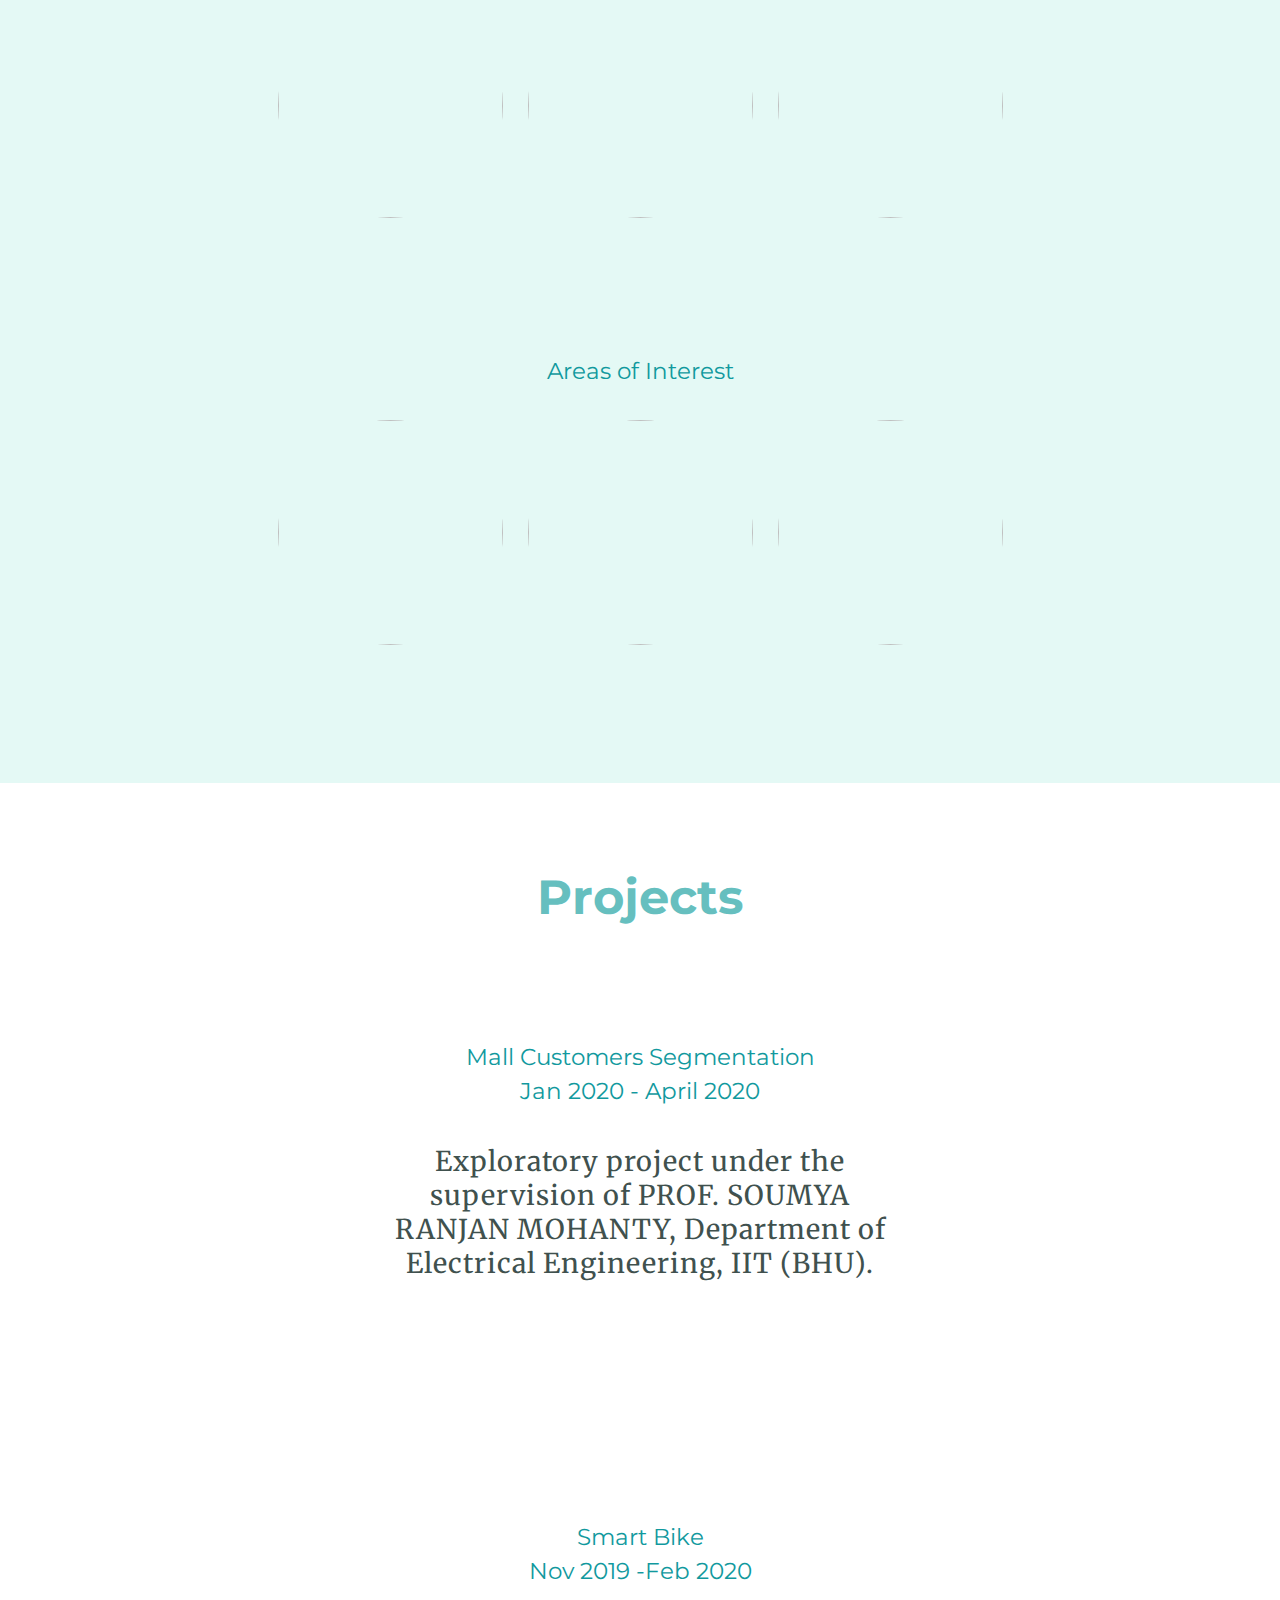
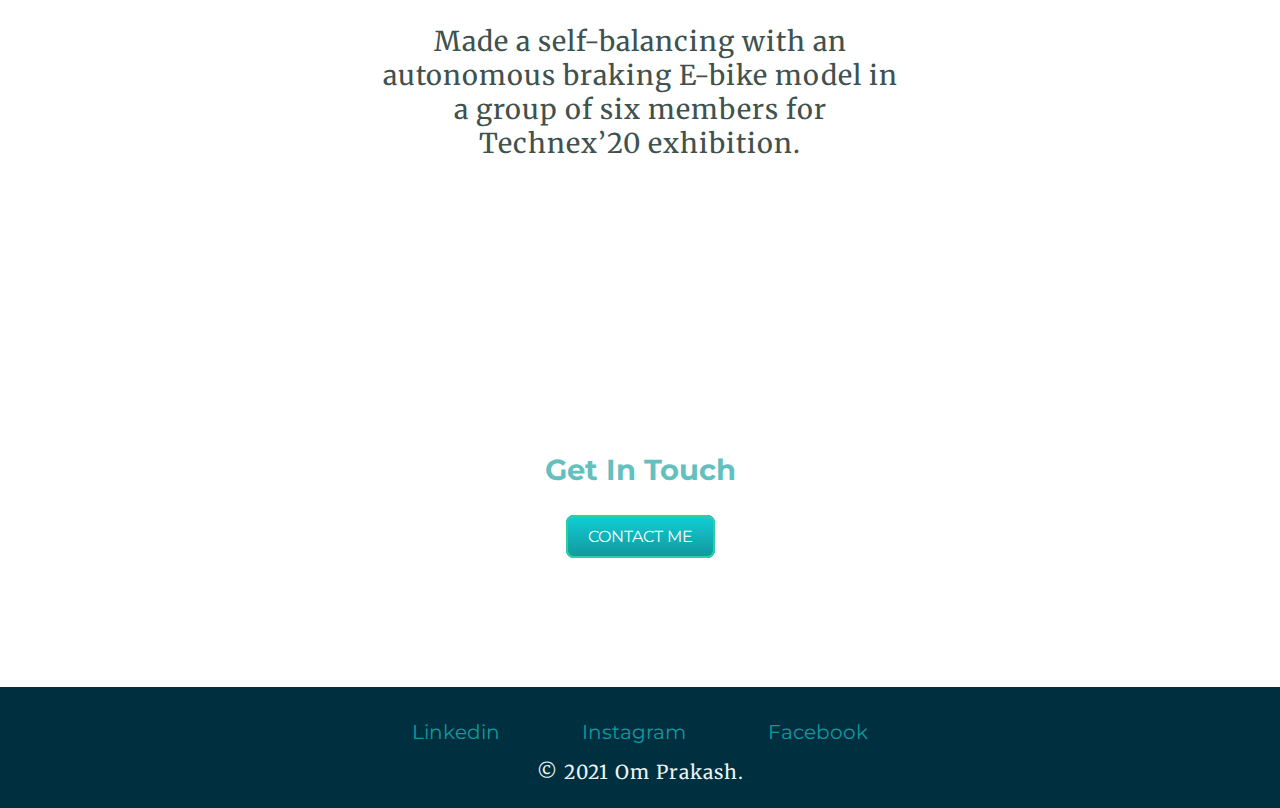
==== commit 8569d2ad: "Update index.html" ====
--- a/index.html
+++ b/index.html
@@ -10,17 +10,12 @@
   <link href="https://fonts.googleapis.com/css2?family=Kaushan+Script&family=Merriweather&family=Montserrat&display=swap" rel="stylesheet">
   <link href="https://fonts.googleapis.com/css2?family=Great+Vibes&display=swap" rel="stylesheet">
   <link href="https://cdn.jsdelivr.net/npm/bootstrap@5.0.0-beta2/dist/css/bootstrap.min.css" rel="stylesheet" integrity="sha384-BmbxuPwQa2lc/FVzBcNJ7UAyJxM6wuqIj61tLrc4wSX0szH/Ev+nYRRuWlolflfl" crossorigin="anonymous">
-  <script type="text/javascript">
-    window.onload = function() {
-      document.getElementById('preloader').style.display = "none";
-      document.getElementById('main').style.display = "block";
-    }
-  </script>
+
 </head>
 
 <body>
 
-  <div id="preloader" style="" class="">
+  <div id="preloader"  class="">
     <img src="preload.gif" alt="preloader_image" />
   </div>
   <div id="main">
@@ -130,8 +125,34 @@
     </div>
   </div>
 
+  <!------------------------------- bootstrap cdn javascript  ----------------------------------------------------->
+  <script src="https://cdn.jsdelivr.net/npm/bootstrap@5.0.0-beta2/dist/js/bootstrap.bundle.min.js" integrity="sha384-b5kHyXgcpbZJO/tY9Ul7kGkf1S0CWuKcCD38l8YkeH8z8QjE0GmW1gYU5S9FOnJ0" crossorigin="anonymous"></script>
 
-  <script src="https://cdn.jsdelivr.net/npm/bootstrap@5.0.0-beta2/dist/js/bootstrap.bundle.min.js" integrity="sha384-b5kHyXgcpbZJO/tY9Ul7kGkf1S0CWuKcCD38l8YkeH8z8QjE0GmW1gYU5S9FOnJ0" crossorigin="anonymous"></script>
 </body>
 
+<script type="text/javascript">
+//////////////////////////////////////////  mousemove javascript code /////////////////////////////////////////////////
+  document.addEventListener('mousemove', function(e) {
+    let body = document.querySelector('body');
+    let circle = document.createElement('span');
+    let x = e.offsetX;
+    let y = e.offsetY;
+    circle.style.left = x + "px";
+    circle.style.top = y + "px";
+    let size = Math.random() * 20;
+    circle.style.width = 5 + size + "px";
+    circle.style.height = 5 + size + "px";
+    body.appendChild(circle);
+    setTimeout(function() {
+      circle.remove();
+    }, 18000);
+  });
+/////////////////////////////////////////// preloader /////////////////////////////////////////////////////////////////
+  window.onload = function() {
+  document.getElementById('preloader').style.display = "none";
+  document.getElementById('main').style.display = "block";
+}
+
+</script>
+
 </html>
--- a/styles.css
+++ b/styles.css
@@ -5,6 +5,9 @@
   font-family: 'Merriweather', serif;
   font-size: 20px !important;
   color: #40514E;
+}
+*{
+  margin:0 ;
 }
 
 hr {
@@ -17,12 +20,19 @@
   background-color: transparent !important ;
 }
 
-h1 {
+.top-container h1 {
   color: #66bfbf;
   font-size: 4.0rem !important;
   margin: 0 auto;
   font-family: 'Great Vibes', cursive;
   /*font-family: 'Kaushan Script', cursive;*/
+}
+h1{
+  font-size: 3.0rem !important;
+  color: #66BFBF;
+  font-family: 'Montserrat', sans-serif;
+  font-weight: bold;
+  margin: 35px auto;
 }
 
 h2 {
@@ -49,16 +59,13 @@
 #main{
 display: none;
 }
-#preloader{
-margin-top: 13%;
-/*animation: bg-color 5s infinite ;*/
-}
+
 
 
 .top-container {
+  position: relative;
   background-color: #cbf1f5;
-  position: relative;
-
+  background-image:url("https://www.transparenttextures.com/patterns/skulls.png") ;
   padding-top: 100px;
   overflow: hidden;
 
@@ -80,17 +87,18 @@
 }
 
 .middle-container {
-  margin: 50px 0 ;
+  margin: 50px 0 0 ;
 }
 
 .bottom-container {
   /*background-color: #66BFBF;*/
   background-color: #00303f;
-  padding: 2rem 0 1rem ;
+  padding: 2rem 0 1.5rem ;
 }
 
 .skills{
   background-color:#E4F9F5 ;
+  background-image:url("https://www.transparenttextures.com/patterns/skulls.png") ;
   padding: 3rem 0 ;
   margin-top:5rem ;
 }
@@ -112,22 +120,51 @@
   margin-bottom: 10px ;
 }
 
-.Projects-row-heading {
-  float: left;
+ /* .Projects-row-heading {
   text-align: left;
 }
 
 .Projects-row-text {
   text-align: left;
-  margin-left: 30rem;
   line-height: 1.7;
+  margin: 10px 0;
 }
 
 .Projects-row {
-  margin: 50px 10rem;
-}
+  margin: 50px 15%;
+  border: 10px solid black;
+  display: inline-block;
+}*/
 .Projects{
   margin: 85px 0 140px ;
+}
+.Projects-row {
+    padding: 4% 10% 0%;
+}
+
+.Project-column {
+    /* //padding: 80px; */
+}
+.card {
+    background-image: url("https://www.transparenttextures.com/patterns/back-pattern.png");
+    min-height: 450px;
+    margin: 30px ;
+
+}
+.card:hover {
+  box-shadow: 0 0 25px rgba(33,33,33,.7);
+}
+.card-header{
+  background-image: url("https://www.transparenttextures.com/patterns/az-subtle.png");
+}
+
+.card-body{
+  max-width: 520px ;
+  margin: 4% auto;
+}
+.Card-body{
+
+  text-align: center;
 }
 .contact-me{
   margin: 80px auto;
@@ -180,7 +217,7 @@
 /*************************************************nav element*************************************/
 .navbar-dark {
     background-color:#00303f;
-    font-size :1.3rem ;
+    font-size :1.4rem ;
 }
 .navbar-brand{
     margin :0 2% !important;
@@ -190,6 +227,9 @@
 }
 .nav-link{
     margin :0 0.65rem;
+}
+.navbar{
+  padding: 0.7% 0 !important ;
 }
 /***********************************************bird flying********************************************/
 
@@ -224,3 +264,29 @@
   top: 30% ;
 }
 }
+
+
+/*************************************************** preloader-img******************************************** */
+#preloader {
+  /* background-color: #cbf1f5;
+  background-image:url("https://www.transparenttextures.com/patterns/skulls.png") ; */
+  height: 100vh;
+}
+
+
+#preloader img{
+  width:320px ;
+  height:250px;
+
+  position:fixed;
+     left: 50%;
+     top:  50%;
+     /*
+         if, for instance, the image is 64x64 pixels,
+         then "move" it half its width/height to the
+         top/left by using negative margins
+     */
+     margin-left: -160px;
+     margin-top:  -125px;
+
+}
